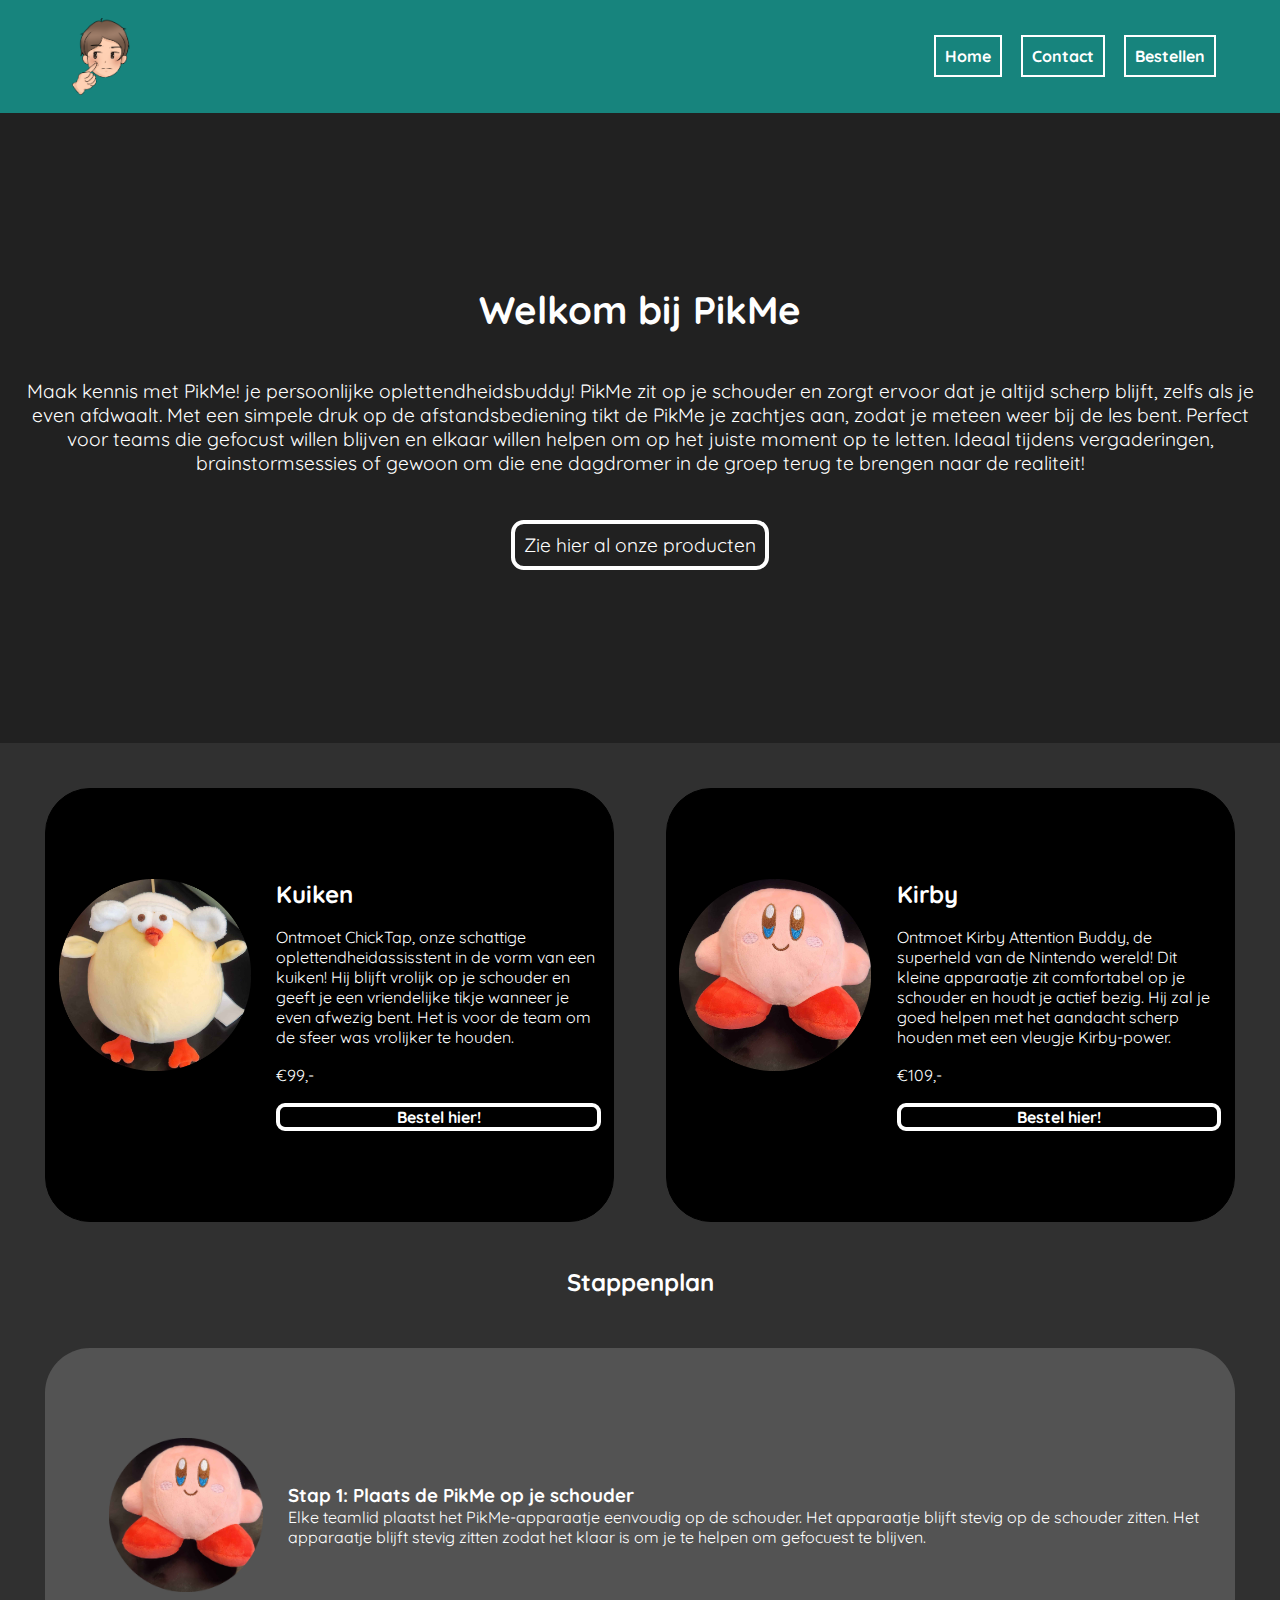
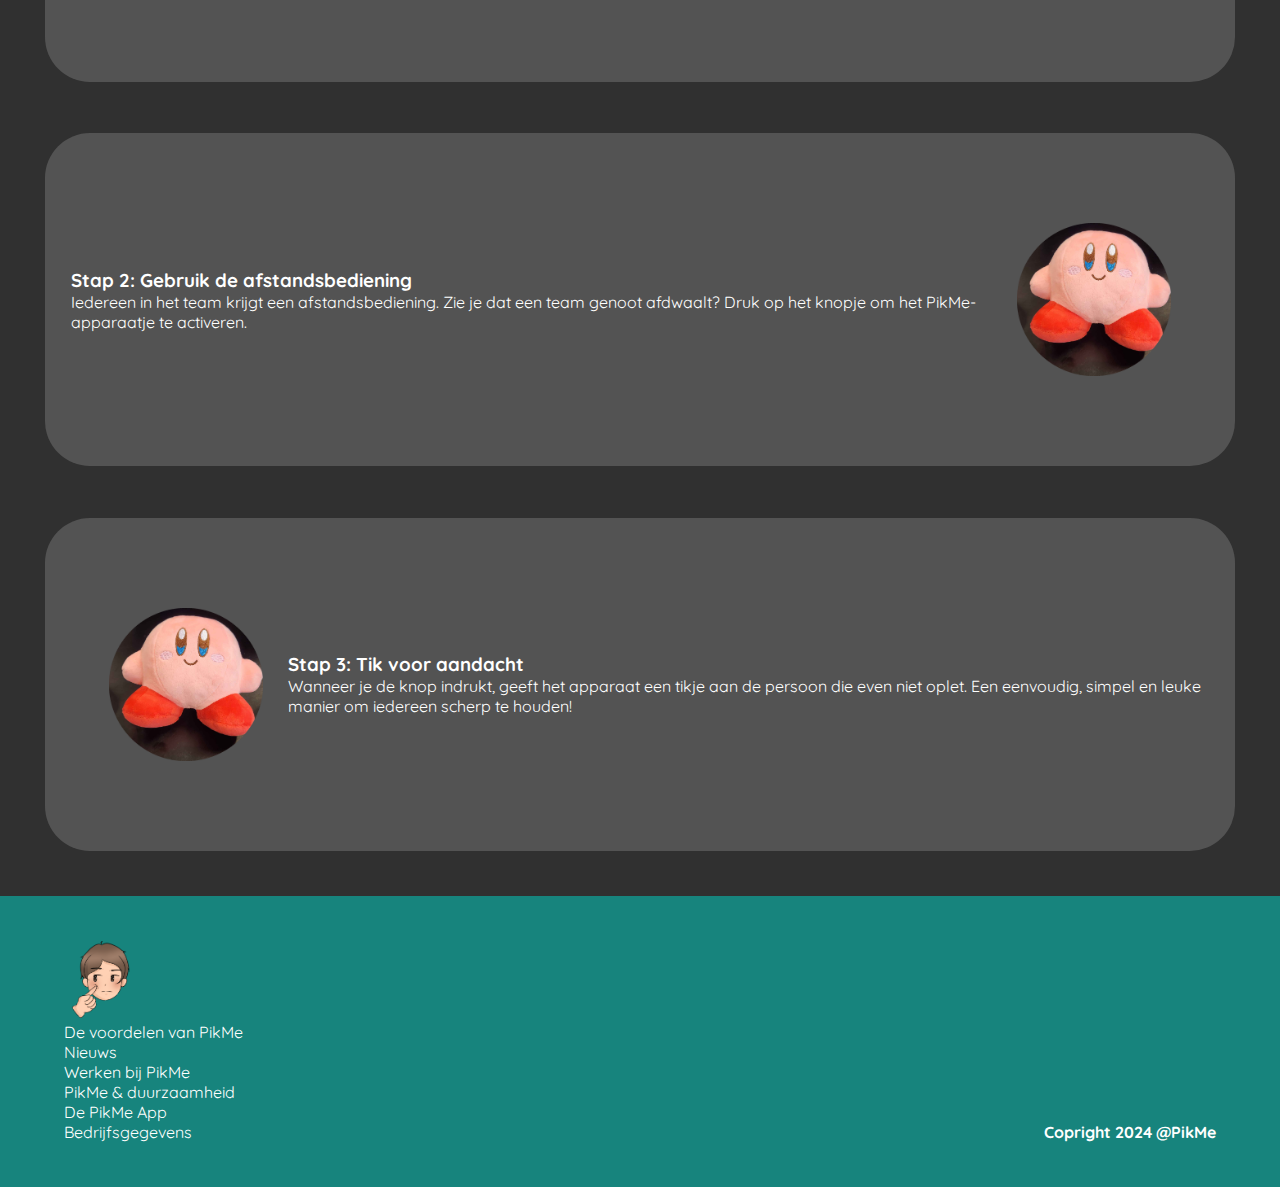
==== index.html @ cda13d0f "Add files via upload" ====
<!DOCTYPE html>
<html lang="en">
<head>
    <meta charset="UTF-8">
    <meta name="viewport" content="width=device-width, initial-scale=1.0">
    <title>Home</title>
    <link rel="stylesheet" href="CSS/homeStyle.css">
</head>

<body>
    <nav>
        <img src="./Images/PikMe_Logo.png" alt="pikMe-logo">
        <div>
            <a href="index.html">Home</a>
            <a href="contact.html">Contact</a>
            <a href="order.html">Bestellen</a>
        </div>
    </nav>

    <header>
        <h1>Welkom bij PikMe</h1>
        <p>Maak kennis met PikMe! je persoonlijke oplettendheidsbuddy! PikMe zit op je schouder en zorgt ervoor dat je altijd scherp blijft, zelfs als je even afdwaalt. Met een simpele druk op de afstandsbediening tikt de PikMe je zachtjes aan, zodat je meteen weer bij de les bent. Perfect voor teams die gefocust willen blijven en elkaar willen helpen om op het juiste moment op te letten. Ideaal tijdens vergaderingen, brainstormsessies of gewoon om die ene dagdromer in de groep terug te brengen naar de realiteit!
        </p>
        <a class="redirect-button" href="productPage.html">Zie hier al onze producten</a>
    </header>

    <main>
        <section class="plushies">
            <div class="areaContent">
                <img src="./Images/Kuiken.png" alt="Product Foto">
                <div class="textContainer">
                    <h2>Kuiken</h2>
                    <p>Ontmoet ChickTap, onze schattige oplettendheidassisstent in de vorm van een kuiken! Hij blijft vrolijk op je schouder
                        en geeft je een vriendelijke tikje wanneer je even afwezig bent. Het is voor de team om de sfeer was vrolijker te houden.
                    </p>
                    <p>€99,-</p>
                    <a href="order.html">Bestel hier!</a>
                </div>
            </div>
        
            <div class="areaContent">
                <img src="./Images/KirbyPlush.png" alt="Product Foto">
                <div class="textContainer">
                    <h2>Kirby</h2>
                    <p>Ontmoet Kirby Attention Buddy, de superheld van de Nintendo wereld! Dit kleine apparaatje zit comfortabel op je
                        schouder en houdt je actief bezig. Hij zal je goed helpen met het aandacht scherp houden met een vleugje Kirby-power.
                    </p>
                    <p>€109,-</p>
                    <a href="order.html">Bestel hier!</a>
                </div>
            </div>
        </section>

        <section class="guide">
            <h2>Stappenplan</h2>
            <div class="left">
                <img src="./Images/KirbyPlush.png " alt="Product Foto">
                <div>
                    <h3>Stap 1: Plaats de PikMe op je schouder</h3>
                    <p>Elke teamlid plaatst het PikMe-apparaatje eenvoudig op de schouder. Het apparaatje blijft stevig op de schouder zitten. Het
                        apparaatje blijft stevig zitten zodat het klaar is om je te helpen om gefocuest te blijven.
                    </p>
                </div>
            </div>
            <div class="right">
                <div>
                    <h3>Stap 2: Gebruik de afstandsbediening</h3>
                    <p>Iedereen in het team krijgt een afstandsbediening. Zie je dat een team genoot afdwaalt? Druk op het knopje om het PikMe-apparaatje
                        te activeren.
                    </p>
                </div>
                <img src="./Images/KirbyPlush.png" alt="Product Foto">
            </div>
            <div class="left">
                <img src="./Images/KirbyPlush.png" alt="Product Foto">
                <div>
                    <h3>Stap 3: Tik voor aandacht</h3>
                    <p>Wanneer je de knop indrukt, geeft het apparaat een tikje aan de persoon die even niet oplet. Een eenvoudig, simpel en leuke manier om 
                        iedereen scherp te houden!
                    </p>
                </div>
            </div>
        </section>
    </main>

    <footer>
        <div>
            <img src="./Images/PikMe_Logo.png" alt="pikMe-logo">
            <div class="credits">
                <a href="link">De voordelen van PikMe</a>
                <a href="link">Nieuws</a>
                <a href="link">Werken bij PikMe</a>
                <a href="link">PikMe & duurzaamheid</a>
                <a href="link">De PikMe App</a>
                <a href="link">Bedrijfsgegevens</a>
            </div>
        </div>
            <h4>Copright 2024 @PikMe</h4>
    </footer>
    
</body>
</html>
---- CSS/homeStyle.css ----
@import url('https://fonts.googleapis.com/css2?family=Quicksand:wght@300..700&display=swap');

/* De css was super rommelig. Heb veel dingen in volgorde opgezet. IS */

:root {
    --colors-white: #fff;
    --colors-black: #000;
    --colors-turqoise: #17847D;
    --colors-dark-gray: #212121;
}

* {
    margin: 0;
    padding: 0;
    box-sizing: border-box;
}

html {
    background-color: var(--colors-turqoise);
}

h2 {
    color: #ffffff;
    text-align: center;
}

body {
    margin: 0;
    font-family: "Quicksand", sans-serif;
    font-optical-sizing: auto;
    font-style: normal;
}

nav {
    top: 0;
    z-index: 99999999999;
    background-color: var(--colors-turqoise);
    display: flex;
    justify-content: space-between;
    align-items: center;
    padding: 2vh 5vw;
}

nav img {
    width: 6vw;
}

nav div {
    display: flex;
    gap: 1.5vw;
}

nav a {
    padding: 1vh 1vh;
    border: 2px solid var(--colors-white);
    text-decoration: none;
    color: var(--colors-white);
    font-weight: bold;
}

nav a:hover {
    color: var(--colors-turqoise);
    background-color: var(--colors-white);
    border-radius: 0.5vh;
    transition: all 0.3s ease-in-out;
}

header {
    height: 70vh;
    align-items: center;
    display: flex;
    flex: 1;
    justify-content: center;
    text-align: center;
    gap: 5vh;
    background-color: var(--colors-dark-gray);
    color: white;
    font-size: 1.2rem;
    flex-direction: column;
    padding: 2vh 2vw;
}

header a {
    display: flex;
    text-decoration: none;
    color: var(--colors-white);
    border: 0.5vh solid var(--colors-white);
    border-radius: 1vw;
    transition: 0.05s ease-in-out;
    padding: 1vh;
}

header a:hover {
    transition: 0.05s ease-in-out;
    transform: scale(1.05);
    color: var(--colors-turqoise);
    font-weight: bold;
}

main {
    display: flex;
    flex-direction: column;
    justify-content: center;
    gap: 2vw;
    margin: 0;
    padding: 5vh 5vh;
    background-color: #303030;
    display: flex;
    gap: 5vh;
}

section {
    display: block;
    justify-content: center;
    gap: 4vw;
}

.plushies {
    display: flex;
}

.areaContent {
    display: flex;
    flex: 1;
    border: 1px solid black;
    border-radius: 5vh;
    padding: 10vh 1vw;
    background-color: #000;
    color: white;
    gap: 2vw;
}

.areaContent img {
    /* object-fit: cover; */
    align-items: center;
    width: 15vw; 
    height: 15vw;
}

.areaContent h2 {
    text-align: start;
}

.textContainer {
    display: flex;
    flex: 1;
    flex-direction: column;
    justify-content: space-between;
    gap: 2vh;
}

.textContainer a {
    text-decoration: none;
    border: 0.5vh solid var(--colors-white);
    border-radius: 1vh;
    text-decoration: none;
    font-weight: bold;
    text-align: center;
    color: #fff;
}

.textContainer a:hover{
    transition: 0.05s ease-in-out;
    transform: scale(1.05);
    color: var(--colors-turqoise);
    font-weight: bold;
}

.guide {
    display: flex;
    flex-direction: column; 
}

.guide img {
    width: 12vw;
}

.left {
    display: flex;
    justify-content: left;
    align-items: center;
    border-radius: 5vh;
    padding: 10vh 2vw 10vh 5vw;
    background-color: #535353;
    color: white;
    gap: 2vw;
}

.right {
    display: flex;
    justify-content: right;
    align-items: center;
    text-align: left;
    border-radius: 5vh;
    padding: 10vh 5vw 10vh 2vw;
    background-color: #535353;
    color: white;
    gap: 2vw;
}

footer {
    background-color: var(--colors-turqoise);
    color: var(--colors-white);
    padding: 5vh 5vw;
    display: flex;
    justify-content: space-between;
    align-items: last baseline; 
}

footer img {
    width: 6vw;
}

.credits a {
    text-decoration: none;
    color: #fff;
    display: flex;
    align-items: flex-start;
    gap: 2vw;
}

.credits a:hover {
    text-decoration: underline;
}

@media (max-width:480px) {
    h2{
        text-align: center;
    }
    .areaContent h2 {
        text-align: center;
    }    
    nav {
        flex-direction: column;
        gap: 3vw;
    }
    nav div {
        flex-direction: column;
        gap: 0;
    }
    nav a {
        display: flex;
        justify-content: center;
        margin: 1vh 0;
        padding: 1vh 25vw;
        font-size: 1.2rem;
    }
    nav img {
        width: 20vw;
    }
    header {
        flex-direction: column;
        font-size: 1.3rem;
        height: 120vw;
        background-size: 200vh;
    }
    section {
        flex-direction: column;
    }
    .areaContent {
        flex-direction: column;
        align-items: center;
        text-align: center;
        padding: 10vh 10vw;
        font-size: 1.3rem;
    }
    .left {
        flex-direction: column;
        font-size: 1.2rem;
        text-align: center;
    }
    .left img {
        width: 30vw;
    }
    .right {
        flex-direction: column-reverse;
        font-size: 1.2rem;
        text-align: center;
        padding: 10vh 5vw;
    }
    .right img {
        width: 30vw;
    }
    footer {
        flex-direction: column;
        text-align: center;
        align-items: center;
        gap: 2vw;    
        font-size: 1.2rem;
    }
    footer img {
        width: 20vw;
    }
    .credits a {
        justify-content: center;
    }
}
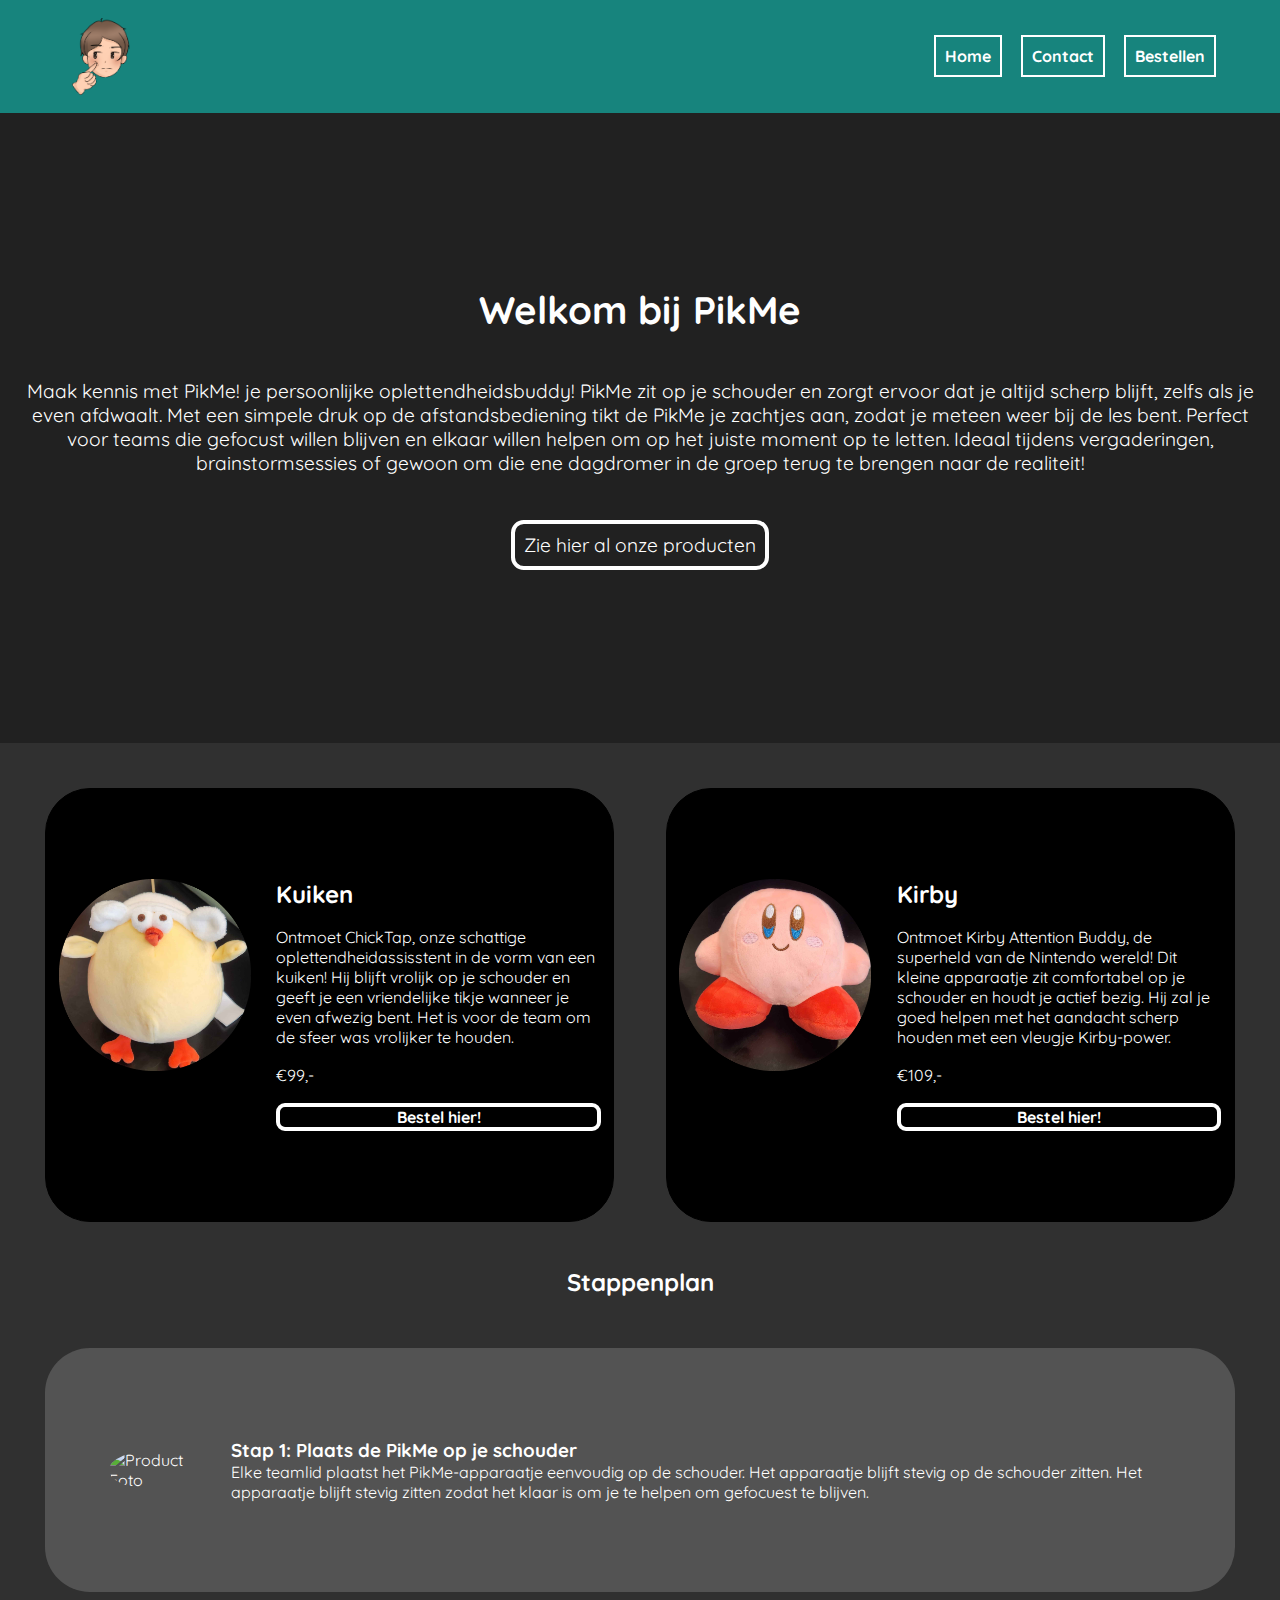
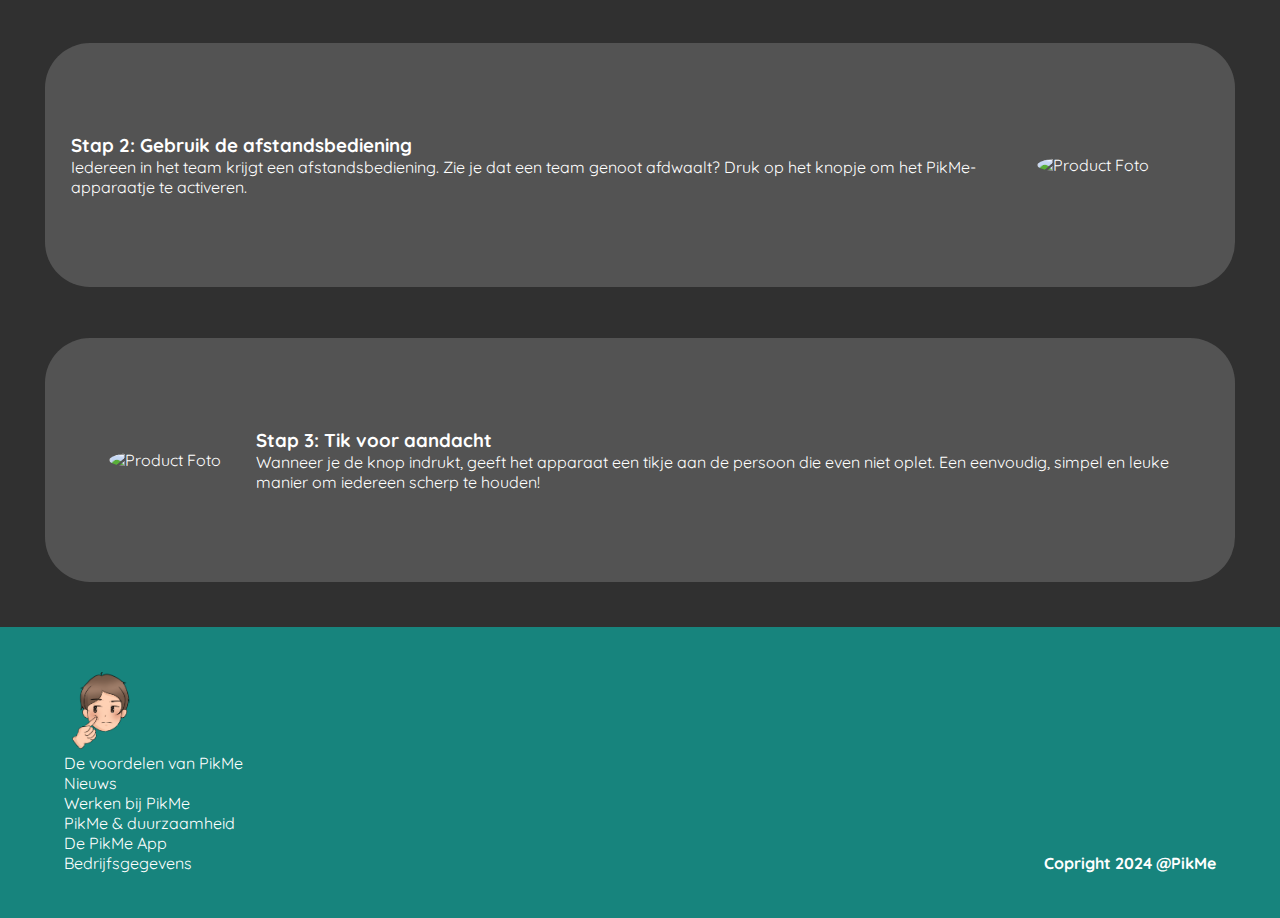
==== commit 68948c54: "Add files via upload" ====
--- a/index.html
+++ b/index.html
@@ -54,7 +54,7 @@
         <section class="guide">
             <h2>Stappenplan</h2>
             <div class="left">
-                <img src="./Images/KirbyPlush.png " alt="Product Foto">
+                <img src="./Images/schouderklemjpg.jpg" alt="Product Foto">
                 <div>
                     <h3>Stap 1: Plaats de PikMe op je schouder</h3>
                     <p>Elke teamlid plaatst het PikMe-apparaatje eenvoudig op de schouder. Het apparaatje blijft stevig op de schouder zitten. Het
@@ -69,10 +69,10 @@
                         te activeren.
                     </p>
                 </div>
-                <img src="./Images/KirbyPlush.png" alt="Product Foto">
+                <img src="./Images/eend-op-schouder.jpg" alt="Product Foto">
             </div>
             <div class="left">
-                <img src="./Images/KirbyPlush.png" alt="Product Foto">
+                <img src="./Images/slag.jpg" alt="Product Foto">
                 <div>
                     <h3>Stap 3: Tik voor aandacht</h3>
                     <p>Wanneer je de knop indrukt, geeft het apparaat een tikje aan de persoon die even niet oplet. Een eenvoudig, simpel en leuke manier om 
--- a/CSS/homeStyle.css
+++ b/CSS/homeStyle.css
@@ -173,6 +173,8 @@
 
 .guide img {
     width: 12vw;
+    border: 0 hidden var(--colors-black);
+    border-radius: 50%;
 }
 
 .left {
